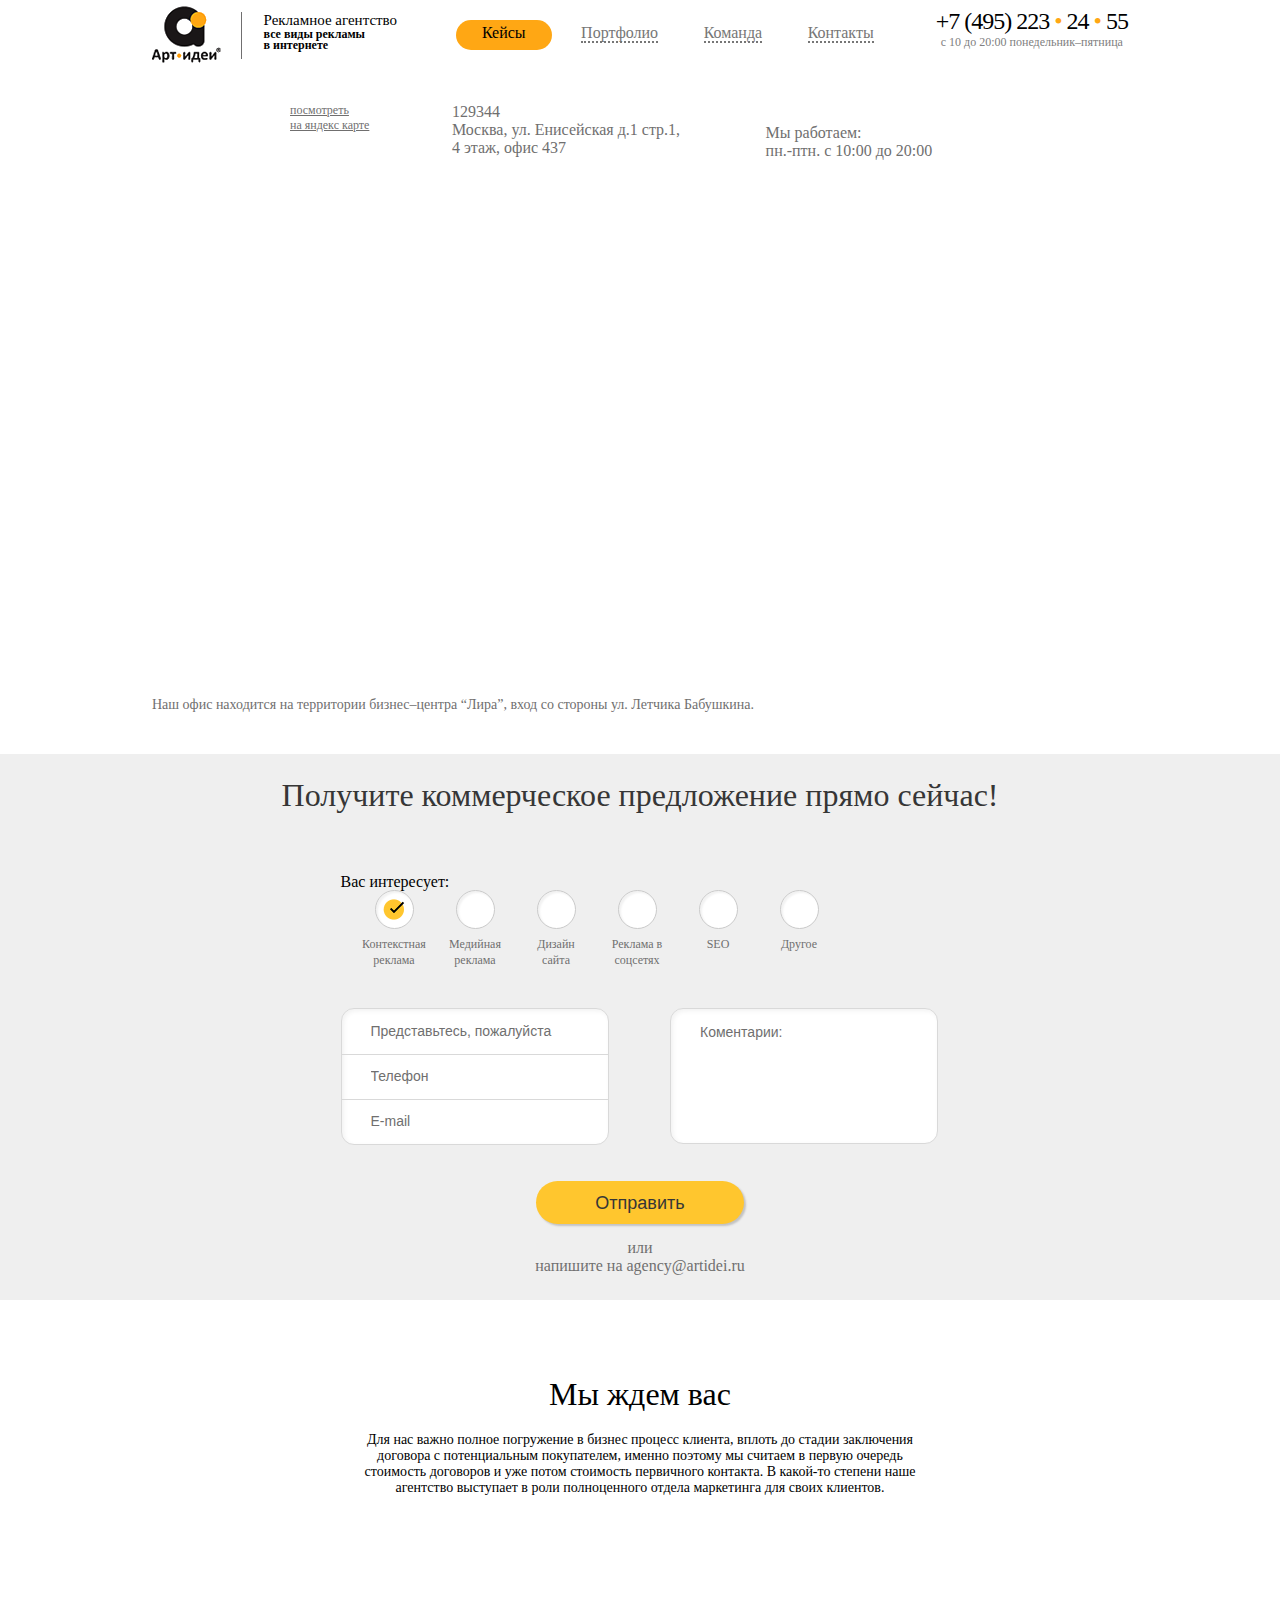
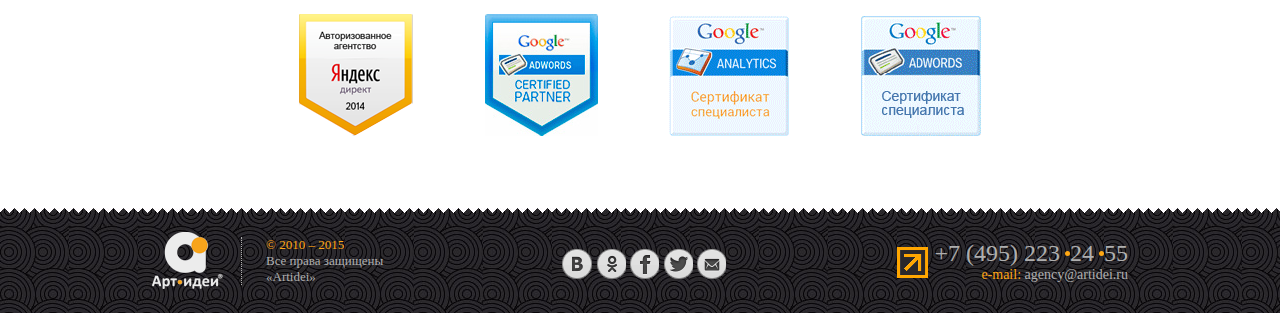
==== contacts.html @ da646fb1 "contacts page is finished" ====
﻿<!DOCTYPE html> 
<html lang="ru">
<head>
    <meta charset="utf-8" />
    <meta name="robots" content="noindex, nofollow">
    <meta name="viewport" content="width=1024">
    <meta name="format-detection" content="telephone=no">
    <meta name="format-detection" content="address=no">

    <title>Title</title>
    <link rel="stylesheet" href="css/main.css" />
    
</head>
<body>
    <!-- site -->
    <div class="site">
        <!-- /site__header -->
        <header class="site__header">
            <!-- inner -->
            <div class="site__header-layout">
                <!-- logo -->
                <h1 class="logo">
                    <img src="img/logo.png" width="" height="" alt="">
                    <div class="name">
                        <strong>Рекламное агентство</strong>
                        <p>все виды рекламы</p>
                        <p>в интернете</p>
                    </div>
                </h1>
                <!-- /logo -->
                <!-- header__menu -->
                <nav class="header__menu">
                    <a href="#" class="active">Кейсы</a>
                    <a href="#"><span>Портфолио</span></a>
                    <a href="#"><span>Команда</span></a>
                    <a href="#"><span>Контакты</span></a>
                </nav>
                <!-- /header__menu -->
                <!-- contacts-info -->
                <div class="contacts-info">
                    <!-- phone__contacts-info -->
                    <a class="phone__contacts-info" href="tel:74952232455">+7 (495) 223 <span>•</span> 24 <span>•</span> 55</a>
                    <!-- /phone__contacts-info -->
                    <!-- contacts-info__graph -->
                    <div class="contacts-info__graph">с 10 до 20:00 понедельник‒пятница</div>
                    <!-- /contacts-info__graph -->
                </div>
                <!-- /contacts-info -->
            </div>
            <!-- /inner -->
        </header>
        <!-- /site__header -->

        <!-- site__content -->
        <div class="site__content">

            <!-- contacts -->
            <div class="contacts">

                <!-- contacts__header -->
                <div class="contacts__header">

                    <a href="#" class="contacts__header__map-show">
                        посмотреть
                        на яндекс карте
                    </a>

                    <address>
                        129344
                        Москва, ул. Енисейская  д.1 стр.1,
                        4 этаж, офис 437
                    </address>

                    <dl>
                        <dt>Мы работаем:</dt>
                        <dd>пн.-птн. с 10:00 до 20:00</dd>
                    </dl>

                    <!-- contacts__social -->
                    <ul class="contacts__social">
                        <li><a href="#" class="contacts__social__vk"></a> </li>
                        <li><a href="#" class="contacts__social__fb"></a> </li>
                    </ul>
                    <!-- /contacts__social -->

                </div>
                <!-- /contacts__header -->

                <!-- contacts__map -->
                <div class="contacts__map">
                    <div id="map"></div>
                    <span>Наш офис находится на территории бизнес‒центра “Лира”, вход со стороны ул. Летчика Бабушкина.</span>
                </div>
                <!-- /contacts__map -->

            </div>
            <!-- /contacts -->

            <!-- get-propouse -->
            <div class="get-propouse">

                <div>
                    <h2>Получите коммерческое предложение прямо сейчас!</h2>
                    <form>

                        <!-- get-propouse__check -->
                        <div class="get-propouse__check">
                            <p>Вас интересует:</p>
                            <div>
                                <div>
                                    <input id="radio1" type="radio" name="radio" value="1" checked="checked"><label for="radio1"><span><span></span></span>Контекстная
                                    реклама</label>
                                </div>
                                <div>
                                    <input id="radio2" type="radio" name="radio" value="2"><label for="radio2"><span><span></span></span>Медийная
                                    реклама</label>
                                </div>
                                <div>
                                    <input id="radio3" type="radio" name="radio" value="3"><label for="radio3"><span><span></span></span>Дизайн
                                    сайта</label>
                                </div>
                                <div>
                                    <input id="radio4" type="radio" name="radio" value="4"><label for="radio4"><span><span></span></span>Реклама
                                    в соцсетях</label>
                                </div>
                                <div>
                                    <input id="radio5" type="radio" name="radio" value="5"><label for="radio5"><span><span></span></span>SEO</label>
                                </div>
                                <div>
                                    <input id="radio6" type="radio" name="radio" value="6"><label for="radio6"><span><span></span></span>Другое</label>
                                </div>
                            </div>
                        </div>
                        <!-- /get-propouse__check -->

                        <!-- get-propouse__info -->
                        <div class="get-propouse__info">

                            <div>
                                <input type="text" placeholder="Представьтесь, пожалуйста">
                                <input type="text" placeholder="Телефон">
                                <input type="email" placeholder="E-mail">
                            </div>
                            <textarea placeholder="Коментарии:"></textarea>

                        </div>
                        <!-- /get-propouse__info -->

                        <button type="submit" class="get-propouse__send">Отправить</button>
                        <p>или</p>
                        <p>напишите на <a href="mailto:agency@artidei.ru"> agency@artidei.ru</a></p>

                    </form>
                </div>

            </div>
            <!-- /get-propouse -->

            <!-- reviews -->
            <div class="reviews reviews_wait">

                <h2>Мы ждем вас</h2>
                <p>Для нас важно полное погружение в бизнес процесс клиента, вплоть до стадии заключения договора с потенциальным покупателем, именно поэтому мы считаем в первую очередь стоимость договоров и уже потом стоимость первичного контакта. В какой-то степени наше агентство выступает в роли полноценного отдела маркетинга  для своих клиентов.</p>

            </div>
            <!-- /reviews -->

            <!-- site__content__center -->
            <div class="site__content__center">

                <!-- analytics -->
                <div class="analytics">

                    <ul>
                        <li><a href="#"><img src="pic/yandex-analytics.png" width="114" height="122" alt=""></a> </li>
                        <li><a href="#"><img src="pic/google-analystic.png" width="113" height="122" alt=""></a> </li>
                        <li><a href="#"><img src="pic/google-analystic2.png" width="120" height="120" alt=""></a> </li>
                        <li><a href="#"><img src="pic/google-analystic3.png" width="120" height="120" alt=""></a> </li>
                    </ul>

                </div>
                <!-- /analytics -->

            </div>
            <!-- /site__content__center -->

        </div>
        <!-- /site__content -->

        <!-- site__footer -->
        <footer class="site__footer">
            <!-- /site__footer-layout -->
            <div class="site__footer-layout">

                <a href="#" class="site__footer__logo"><img src="img/footer-logo.png" width="71" height="57" alt=""></a>

                <!-- copy -->
                <div class="copy">
                    <p>© 2010 ‒ 2015</p>
                    <span>Все права защищены
«Artidei»</span>
                </div>
                <!-- copy -->

                <!-- socila-links -->
                <ul class="socila-links">
                    <li><a href="#" class="socila-links__vk"></a> </li>
                    <li><a href="#" class="socila-links__od"></a> </li>
                    <li><a href="#" class="socila-links__fb"></a> </li>
                    <li><a href="#" class="socila-links__tt"></a> </li>
                    <li><a href="#" class="socila-links__email"></a> </li>
                </ul>
                <!-- /socila-links -->

                <a href="#" class="rate-of-site"></a>

                <!-- site__footer__address -->
                <address class="site__footer__address">
                    <a class="site__footer__address__tel" href="tel:+74952232455">+7 (495) <span>223</span><span>24</span>55</a>
                    <dl>
                        <dt>e-mail:</dt>
                        <dd><a href="mailto:agency@artidei.ru">agency@artidei.ru</a> </dd>
                    </dl>
                </address>
                <!-- /site__footer__address -->

            </div>
            <!-- /site__footer-layout -->
        </footer>
        <!-- /site__footer -->
    </div>
    <!-- /site -->
    <script src="js/jquery-2.1.3.min.js"></script>
    <script src="//api-maps.yandex.ru/2.1/?lang=ru_RU" type="text/javascript"></script>
    <script src="js/jquery.main.js"></script>
</body>
</html>
---- css/main.css ----
@charset "utf-8";
/* --------------- Style to null --------------- */
*{-moz-box-sizing:border-box;box-sizing:border-box;}html,body,div,span,h1,h2,h3,h4,h5,h6,p,em,img,strong,sub,sup,b,u,i,dl,dt,dd,ol,ul,li,fieldset,form,label,table,tbody,tfoot,thead,tr,th,td,article,aside,canvas,details,figcaption,figure,a,footer,header,hgroup,menu,nav,section,summary,time,mark,audio,video{border:0;outline:0;vertical-align:baseline;background:transparent;font-size:100%;margin:0;padding:0;}a{background:transparent;}table{border-collapse:collapse;border-spacing:0;}td,td img{vertical-align:top;}input,select,button,textarea{font-size:12px;font-family:Arial, Helvetica, sans-serif;margin:0;}input[type="text"],input[type="password"],textarea,input[type="email"],input[type="phone"],input[type="number"]{font:12px Arial, Helvetica, sans-serif;padding:0;}input[type="checkbox"]{vertical-align:bottom;}input[type="radio"]{vertical-align:text-bottom;}sub{vertical-align:sub;font-size:smaller;}sup{vertical-align:super;font-size:smaller;}article,aside,details,figcaption,figure,footer,header,hgroup,menu,nav,section{display:block;}ul,ol{list-style:none;}html{overflow-y:scroll;overflow-x:auto;}html,body{height:100%;}body{line-height:1;color:#000;text-align:left;z-index:1;position:relative;}input [type='text']{padding:0;}textarea{resize:none;overflow:auto;}label,input[type="button"],input[type="submit"],button{cursor:pointer;}input[type="button"],input[type="reset"],input[type="submit"],button,input[type="text"],input[type="password"],textarea,input[type="email"],input[type="tel"],input[type="phone"],input[type="number"]{-webkit-appearance:none;}a,a:visited,a:hover,a:focus,a:active{text-decoration:none;}input[type="submit"]::-moz-focus-inner,button::-moz-focus-inner{border:0;padding:0;}input:invalid{outline:none;-moz-box-shadow:none;border:none;}::-ms-clear{display:none;}input,textarea,input[type="search"]:focus,:focus{outline:none;}
/* --------------- Style to null --------------- */

/*
    main styles
    version: 13.10.2015

    placeholder

    fonts

    site

    btn

    site__header-layout

    logo

    header__menu

    promo-section

    swiper

    employment

    reviews

    analytics

    socila-links

    rate-of-site

    our-info

    comersial-strategy

    yellow-wall
*/

/* --------------- placeholder --------------- */
::-webkit-input-placeholder {
    color: #706f6f;
    font-size: 14px;
}
:-moz-placeholder {
    color: #706f6f;
    font-size: 14px;
}
.placeholder {
    font-size: 14px;
    color: #706f6f;
}
/* --------------- /placeholder --------------- */

/* --------------- fonts --------------- */
@font-face {
    font-family: "Myriad Pro Light";
    src: url("../fonts/MyriadPro-Light.woff") format("woff");
    font-weight: normal;
    font-style: normal;
}
@font-face {
    font-family: "Myriad Pro Bold";
    src: url("../fonts/MyriadPro-Bold.woff") format("woff");
    font-weight: normal;
    font-style: normal;
}
/* --------------- /fonts --------------- */

/* --------------- site --------------- */
.site {
    position: relative;
    min-height: 100%;
    min-width: 976px;
    font: 14px 'Myriad Pro Light', serif;
    overflow: hidden;
    z-index: 1;
}
.site:after {
    content: '';
    display: block;
    clear: both;
    width: 100%;
    height: 173px;
}
.site__content {
    position: relative;
    z-index: 2;
}
.site__header {
    position: absolute;
    top: 0;
    left: 0;
    right: 0;
    height: 71px;
    background: rgba(255,255,255,.7);
    z-index: 3;
}
.site__footer {
    z-index: 2;
    position: absolute;
    left: 0;
    right: 0;
    bottom: 0;
    height: 105px;
    background: url("../img/footer-bg.jpg");
}
.site__footer-layout {
    width: 976px;
    margin: 0 auto;
    position: relative;
    height: 105px;
}
.site__footer__logo{
    position: absolute;
    top: 24px;
    left: 0;
}
.copy{
    position: absolute;
    top: 29px;
    left: 89px;
    border-left: 1px dotted #aeaeae;
    padding-left: 24px;
    width: 170px;
    color: #afafaf;
    font-size: 13px;
}
.copy p{
    color: #ffa614;
}
.copy span{
    white-space: pre-line;
}
.site__footer__address{
    position: absolute;
    top: 32px;
    right: 0;
    font-style: normal;
    text-align: right;
}
.site__footer__address__tel{
    color: #afafaf;
    font-size: 24px;
    text-decoration: none;
}
.site__footer__address__tel span{
    display: inline;
    position: relative;
    padding-right: 10px;
}
.site__footer__address__tel span:after{
    content: "";
    width: 5px;
    height: 5px;
    border-radius: 50%;
    background: #ffa713;
    position: absolute;
    top: 50%;
    right: 0;
    margin-top: -2px;
}
.site__footer__address dl dd,
.site__footer__address dl dt{
    display: inline-block;
    color: #ffa614;
    font-size: 14px;
}
.site__footer__address dl a{
    color: #b0b0b0;
}
.site__footer__address dl a:hover{
    text-decoration: underline;
}

.site__content__center{
    width: 976px;
    margin: 0 auto;
}
/* --------------- /site --------------- */

/* ---------------- btn ---------------- */
.btn{
    position: relative;
    display: block;
    width: 200px;
    height: 42px;
    margin-left: 6px;
    padding-top: 7px;
    border-radius: 50px;
    font-size: 16px;
    letter-spacing: .5px;
    color: #fff;
    text-align: center;
    text-shadow: -1px -1px 0 #777;
    transition: text-shadow .3s ease;
    -webkit-transition: text-shadow .3s ease;
    overflow: hidden;
    z-index: 3;
}
.btn:hover{
    text-shadow: none
}
.btn:before,
.btn:after{
    content: '';
    position: absolute;
    top: 0;
    left: 0;
    width: 100%;
    height: 100%;
    z-index: -1;
    transition: opacity .3s ease;
    -webkit-transition: opacity .3s ease;
    opacity: 1;
}
.btn:before {
    background: #ff4900;
    background: -moz-linear-gradient(top,  #ff4900 0%, #ff5517 2%, #ff5517 10%, #ff7417 77%, #ff7111 100%);
    background: -webkit-gradient(linear, left top, left bottom, color-stop(0%,#ff4900), color-stop(2%,#ff5517), color-stop(10%,#ff5517), color-stop(77%,#ff7417), color-stop(100%,#ff7111));
    background: -webkit-linear-gradient(top,  #ff4900 0%,#ff5517 2%,#ff5517 10%,#ff7417 77%,#ff7111 100%);
    background: -o-linear-gradient(top,  #ff4900 0%,#ff5517 2%,#ff5517 10%,#ff7417 77%,#ff7111 100%);
    background: -ms-linear-gradient(top,  #ff4900 0%,#ff5517 2%,#ff5517 10%,#ff7417 77%,#ff7111 100%);
    background: linear-gradient(to bottom,  #ff4900 0%,#ff5517 2%,#ff5517 10%,#ff7417 77%,#ff7111 100%);
    filter: progid:DXImageTransform.Microsoft.gradient( startColorstr='#ff4900', endColorstr='#ff7111',GradientType=0 );
}
.btn:after{
    background: #ff7111;
    background: -moz-linear-gradient(top, #ff7111 0%, #ff7415 15%, #ff7417 56%, #ff5517 90%, #ff5517 98%, #ff4900 100%);
    background: -webkit-gradient(linear, left top, left bottom, color-stop(0%, #ff7111), color-stop(15%, #ff7415), color-stop(56%, #ff7417), color-stop(90%, #ff5517), color-stop(98%, #ff5517), color-stop(100%, #ff4900));
    background: -webkit-linear-gradient(top, #ff7111 0%, #ff7415 15%, #ff7417 56%, #ff5517 90%, #ff5517 98%, #ff4900 100%);
    background: -o-linear-gradient(top, #ff7111 0%, #ff7415 15%, #ff7417 56%, #ff5517 90%, #ff5517 98%, #ff4900 100%);
    background: -ms-linear-gradient(top, #ff7111 0%, #ff7415 15%, #ff7417 56%, #ff5517 90%, #ff5517 98%, #ff4900 100%);
    background: linear-gradient(to bottom, #ff7111 0%, #ff7415 15%, #ff7417 56%, #ff5517 90%, #ff5517 98%, #ff4900 100%);
    filter: progid:DXImageTransform.Microsoft.gradient(startColorstr='#ff7111', endColorstr='#ff4900', GradientType=0);
}
.btn:hover:after{
    opacity: 0;
}
.btn-wrap{
    display: inline-block;
    position: relative;
}
.btn-wrap img{
    position: absolute;
    bottom: -40px;
    left: 50%;
    margin-left: -11px;
}
/* ---------------- /btn --------------- */

/* -------- site__header-layout ------- */
.site__header-layout{
    position: relative;
    width: 976px;
    margin: 0 auto;
    text-align: center;
}
.contacts-info{
    position: absolute;
    top: 8px;
    right: 0;
}
.phone__contacts-info{
    font-size: 24px;
    letter-spacing: -1px;
    color: #000;
    cursor: default;
}
.phone__contacts-info span{
    color: #ffa713;
}
.contacts-info__graph{
    font-size: 12px;
    color: #808080;
}
/* ------- /site__header-layout ------- */

/* --------------- logo --------------- */
.logo {
    position: absolute;
    top: 6px;
    left: 0;
}
.logo .name{
    display: inline-block;
    width: 181px;
    height: 47px;
    margin-left: 16px;
    margin-top: 6px;
    padding-left: 22px;
    border-left: 1px solid #706f70;
    font-size: 12px;
    line-height: 11px;
    vertical-align: top;
    text-align: left;
}
.logo .name strong{
    font: 15px 'Myriad Pro Bold', serif;
}
/* --------------- /logo --------------- */

/* ----------- header__menu ------------ */
.header__menu{
    position: absolute;
    top: 20px;
    left: 304px;
}
.header__menu a{
    display: inline-block;
    height: 30px;
    margin-right: 10px;
    padding: 4px 16px 0;
    font-size: 16px;
    color: #767676;
}
.header__menu span{
    border-bottom: 2px dotted #767676;
    transition: border-bottom-color .3s ease;
    -webkit-transition: border-bottom-color .3s ease;
}
.header__menu a:hover span{
    border-bottom-color: transparent;
}
.header__menu .active{
    padding: 4px 26px 0;
    border-radius: 20px;
    background-color: #ffa714;
    color: #000;
    cursor: default;
}
/* ----------- /header__menu ----------- */

/* ---------- promo-section ------------ */
.promo-section{
    height: 597px;
    background-color: #606071;
}
.promo-section__layout{
    position: relative;
    width: 976px;
    margin: 0 auto;
}
.promo-section__item{
    position: absolute;
    top: 135px;
    right: 0;
    width: 360px;
    font-size: 16px;
    line-height: 25px;
}
.promo-section__item h2{
    width: 320px;
    margin-bottom: 52px;
    font-size: 32px;
    font-weight: normal;
    line-height: 38px;
}
.promo-section__item > div{
    margin-left: 3px;
    margin-bottom: 42px;
}
.promo-section__item span{
    padding: 0 5px;
    background-color: #ffc62e;
}
.promo-swiper .swiper-slide{
    height: 597px;
    background-position: center;
    background-repeat: no-repeat;
}
.promo-swiper .swiper-wrapper{
    margin-bottom: 7px;
}
.promo-prev,
.promo-next{
    top: 260px;
    left: 50%;
}
.promo-prev{
    margin-left: -580px;
}
.promo-next{
    right: auto;
    margin-left: 522px;
}
/* ---------- /promo-section ----------- */

/* ---------- swiper ----------- */
.swiper-button-next,
.swiper-button-prev{
    position: absolute;
    width: 46px;
    height: 88px;
    margin-top: 0;
    border: 1px solid rgba(119,115,118,.5);
    border-radius: 5px;
    background: url("../img/ico-promo-arrows.png") no-repeat 9px 50% rgba(209,209,209,.5);
    transition: background-color .3s ease;
    -webkit-transition: background-color .3s ease;
}
.swiper-button-next{
    background-position: -46px 50%;
}
.swiper-button-prev:hover,
.swiper-button-next:hover{
    background-color: rgba(209,209,209,.8);
}
.swiper-pagination-clickable{
    position: relative;
    text-align: center;
    z-index: 8;
}
.swiper-pagination-bullet{
    width: 7px;
    height: 7px;
    margin: 0 4px;
    background-color: #ededed;
    box-shadow: 1px 1px 1px #777 inset;
    opacity: 1;
    transition: box-shadow .4s ease;
    -webkit-transition: box-shadow .4s ease;
}
.swiper-pagination-bullet:hover{
    box-shadow: 0 0 2px #777 inset;
}
.swiper-pagination-bullet-active{
    background-color: #000;
    cursor: default;
}
/* ---------- /swiper ----------- */

/* --------------- employment -------------- */
.employment{
    width: 976px;
    margin: 0 auto;
    padding: 61px 0 62px;
    text-align: center;
}
.employment h2{
    margin-bottom: 17px;
    font: normal 32px/38px 'Myriad Pro Light', serif;
}
.employment__about{
    position: relative;
    width: 620px;
    margin: 0 auto 74px;
    line-height: 18px;
}
.employment__about:after{
    content: '';
    position: absolute;
    left: 50%;
    bottom: -44px;
    width: 80px;
    height: 8px;
    margin-left: -40px;
    background: url("../img/img-decoration.jpg") repeat-x 0 0;
}
.employment__service li{
    display: inline-block;
    vertical-align: top;
    width: 235px;
    line-height: 18px;
}
.employment__service-img{
    height: 105px;
    margin-bottom: 17px;
}
.employment__service li h3{
    margin-bottom: 9px;
    font-size: 17px;
}
/* -------------- /employment -------------- */

/* ---------------- reviews ---------------- */
.reviews {
    position: relative;
    width: 976px;
    margin: 0 auto 56px;
    padding: 56px 0 50px;
    text-align: center;
    background: url('../img/bg-reviews.jpg') no-repeat 100% 100%;
    overflow: hidden;
}
.reviews:after{
    content: '';
    position: absolute;
    left: 42px;
    right: 173px;
    bottom: 4px;
    height: 8px;
    background: url("../img/img-decoration.jpg") repeat-x 0 0;
}
.reviews h2{
    margin-bottom: 58px;
    font-size: 32px;
}
.reviews-swiper .swiper-wrapper{
    margin-bottom: 37px;
}
.reviews-swiper .swiper-slide{
    font-size: 16px;
    line-height: 22px;
    text-align: justify;
}
.swiper-slide .author{
    padding-top: 38px;
    text-align: center;
    font: 14px/22px 'Myriad Pro Light', serif;
}
.swiper-slide .author strong{
    font: 600 18px 'Myriad Pro', serif;
}
.reviews-swiper{
    width: 663px;
    margin: 0 auto;
    overflow: hidden;
}
.reviews-prev,
.reviews-next{
    top: 165px;
}
.reviews-prev{
    left: 1px;
}
.reviews-next{
    right: 2px;
}
/* --------------- /reviews ---------------- */

/* --------------- analytics --------------- */
.analytics{
    text-align: center;
}
.analytics ul{
    display: inline-block;
}
.analytics ul li{
    display: inline-block;
    padding: 0 34px;
}
/* --------------- /analytics --------------- */

/* --------------- socila-links --------------- */
.socila-links{
    position: absolute;
    top: 41px;
    left: 410px;
}
.socila-links li{
    display: inline-block;
    vertical-align: top;
}
.socila-links li a{
    background: url("../img/footer-social.png") no-repeat;
    width: 30px;
    height: 30px;
    display: block;
}

.socila-links__vk{
    background-position: 0 0;
}
.socila-links__od{
    background-position: -32px 0 !important;
}
.socila-links__fb{
    background-position: -65px 0 !important;
}
.socila-links__tt{
    background-position: -98px 0 !important;
}
.socila-links__email{
    background-position: -131px 0 !important;
}
/* --------------- /socila-links --------------- */

/* --------------- rate-of-site --------------- */
.rate-of-site{
    position: absolute;
    top: 39px;
    right: 200px;
    background: url("../img/rate.png");
    width: 31px;
    height: 31px;
}
/* --------------- /rate-of-site --------------- */

/* ------- our-info ------- */
.our-info{
    color: #363636;
    padding-top: 43px;
    padding-bottom: 23px;
}
.our-info__ability{
    width: 50%;
    display: inline-block;
    border-right: 1px solid #cacbcf;
    text-align: center;
    position: relative;
    padding: 0 17px;
}
.our-info h2{
    font-size: 32px;
    margin-bottom: 26px;
    font-weight: normal;
}
.our-info p{
    color: #706f6f;
    font-size: 14px;
    line-height: 18px;
    margin-bottom: 55px;
}
.our-info__ability ul{
    display: inline-block;
    vertical-align: top;
    padding-top: 29px;
}

.our-info__ability ul li{
    display: inline-block;
    vertical-align: top;
    margin: 0 14px;
}
.our-info__ability:after{
    content: "";
    position: absolute;
    bottom: -161px;
    right: -9px;
    background: url("../img/heand.jpg") no-repeat;
    width: 95px;
    height: 161px;
}
.our-info__prices{
    width: 48%;
    display: inline-block;
    vertical-align: top;
    padding: 0 0 0 61px;
    text-align: center;
}
.our-info__prices ul{
    display: inline-block;
    vertical-align: top;
    text-align: justify;
    width: 100%;
    margin-bottom: 51px;
}
.our-info__prices ul:after{
    content: "";
    width: 100%;
    display: inline-block;
    vertical-align: top;
}
.our-info__prices ul li{
    display: inline-block;
    position: relative;
    text-align: center;
    vertical-align: top;
    font-size: 18px;
    color: #363636;
}
.our-info__prices ul li:first-of-type:after{
    display: none;
}
.our-info__prices ul li:after{
    content: "";
    position: absolute;
    top: 43px;
    left: -39px;
    background: url("../img/dotes.png");
    width: 32px;
    height: 7px;
}
.our-info__prices ul li span{
    display: block;
    border: 1px solid #b1b1b2;
    border-radius: 50%;
    width: 84px;
    height: 84px;
    font-family: "Myriad Pro Bold", serif;
    line-height: 84px;
    font-size: 16px;
    margin: 0 auto;
    margin-bottom: 15px;
    color: #363636;
    background: #f3f3f5;
}
.get-discount-btn{
    display: block;
    margin: 0 auto;
    width: 208px;
    height: 43px;
    line-height: 43px;
    border-radius: 30px;
    background: #ffc62e;
    color: #363636;
    font-size: 18px;
    box-shadow: 2px 2px 2px #c2c2c2;
}
.get-discount-btn:hover{
    box-shadow: none;
}
/* ------- /our-info ------- */

/* ------- comersial-strategy ------- */
.comersial-strategy{
    height: 527px;
    padding-top: 26px;
    background: #efefef;
}
.comersial-strategy > div{
    width: 976px;
    margin: 0 auto;
}
.comersial-strategy h2{
    font-size: 32px;
    color: #363636;
    text-align: center;
    font-weight: normal;
}
.comersial-strategy__description{
    background: url("../img/comersial-back.jpg") no-repeat  269px -20px;
    height: 527px;
    position: relative;
}
.comersial-strategy__description > div{
    color: #706f6f;
    font-size: 14px;
    line-height: 18px;
    width: 260px;
    position: absolute;
}
.comersial-strategy__description__itme1 h3{
    color: #ff5a00;
    font-size: 16px;
    margin-bottom: 11px;
}
.comersial-strategy__description__itme2 h3{
    color: #19ab9e;
    font-size: 16px;
    margin-bottom: 11px;
}
.comersial-strategy__description__itme3 h3{
    color: #0b8acc;
    font-size: 16px;
    margin-bottom: 11px;
}
.comersial-strategy__description__itme4 h3{
    color: #ab1919;
    font-size: 16px;
    margin-bottom: 11px;
}
.comersial-strategy__description__itme1{
    top: 70px;
}
.comersial-strategy__description__itme2{
    top: 274px;
}
.comersial-strategy__description__itme3{
    right: 0;
    top: 70px;
    width: 225px !important;
}
.comersial-strategy__description__itme4{
    right: 0;
    top: 274px;
    width: 225px !important;
}
/* ------- /comersial-strategy ------- */

/* ------- yellow-wall ------- */
.yellow-wall{
    background: url("../img/yallow-wall.jpg");
}
.yellow-wall > div{
    width: 976px;
    margin: 0 auto;
    padding-left: 476px;
    height: 531px;
    padding-top: 50px;
    position: relative;
}
.yellow-wall > div:after{
    background: url("../img/yallow-man.jpg") no-repeat;
    width: 548px;
    height: 531px;
    position: absolute;
    top: 0;
    left: -126px;
    content: "";
}
.yellow-wall h2{
    font-size: 32px;
    font-weight: normal;
    color: #252525;
    opacity: 0.75;
    margin-bottom: 35px;
}
.yellow-wall ul{
    margin-bottom: 67px;
}
.yellow-wall li{
    background: url("../img/yallow-wall-chack-list.png") no-repeat 0 4px;
    padding-left: 35px;
    color: #363636;
    font-size: 18px;
    margin-bottom: 14px;
    white-space: nowrap;
}
.yellow-wall blockquote{
    position: relative;
    color: #363636;
    font-size: 14px;
    line-height: 18px;
    margin: 0 0 30px 0;
    padding: 0 12px 0 33px;
}
.yellow-wall blockquote:after{
    position: absolute;
    content: "";
    top: -14px;
    left: -14px;
    background: url("../img/blackqute1.png") no-repeat;
    width: 34px;
    height: 26px;
}
.yellow-wall blockquote:before{
    position: absolute;
    content: "";
    bottom: 0;
    right: -7px;
    background: url("../img/blackqute2.png") no-repeat;
    width: 34px;
    height: 26px;
}
.yellow-wall__sing{
    margin-left: 34px;
}
.yellow-wall__sing p{
    margin-bottom: 4px;
    color: #121212;
    font-size: 18px;
    font-family: "Myriad Pro Bold", serif;
}
/* ------- /yellow-wall ------- */

/* ------- contacts ------- */
.contacts{
    width: 976px;
    margin: 0 auto;
    padding-top: 71px;
    margin-bottom: 41px;
}
.contacts__header__map-show{
    background: url("../img/search-on-map.jpg") no-repeat;
    white-space: pre-line;
    color: #706f6f;
    font-size: 12px;
    height: 107px;
    text-decoration: underline;
    display: inline-block;
    vertical-align: top;
    padding-left: 138px;
    padding-top: 3px;
    margin-right: 79px;
}
.contacts__header{
    padding-top: 14px;
    position: relative;
    margin-bottom: 4px;

}
.contacts__header address{
    display: inline-block;
    font-style: normal;
    vertical-align: top;
    white-space: pre-line;
    font-size: 16px;
    margin-right: 82px;
    color: #706f6f;
}
.contacts__header dl{
    display: inline-block;
    vertical-align: top;
    color: #706f6f;
    font-size: 16px;
    padding-top: 39px;
}
.contacts__social{
    position: absolute;
    top: 0;
    right: 0;
}
.contacts__social li{
    float: left;
    margin-left: 1px;
}
.contacts__social a{
    display: block;
    background: url("../img/contacts-social.jpg") no-repeat;
    width: 48px;
    height: 48px;
}
.contacts__social__vk{
    background-position: 0 0 !important;
}
.contacts__social__fb{
    background-position: -49px 0 !important;
}
.contacts__map span{
    font-size: 14px;
    color: #706f6f;
}
.contacts__map #map{
    height: 481px;
    margin-bottom: 20px;
}
/* ------- contacts ------- */

/* ------- get-propouse ------- */
.get-propouse{
    background: #efefef;
    padding-top: 23px;
    padding-bottom: 25px;
    margin-bottom: 20px;
}
.get-propouse > div{
    width: 976px;
    margin: 0 auto;
}
.get-propouse h2{
    text-align: center;
    font-size: 32px;
    font-weight: normal;
    color: #363636;
    margin-bottom: 51px;
}
.get-propouse form{
    width: 599px;
    margin: 0 auto;
}
.get-propouse__check{
    margin-bottom: 24px;
}
.get-propouse__check p{
    display: inline-block;
    vertical-align: top;
    font-size: 16px;
    margin-top: 8px;
}
.get-propouse__check > div{
    display: inline-block;
    vertical-align: top;
    text-align: justify;
    width: 470px;
    margin-top: -17px;
    margin-left: 21px;
}
.get-propouse__check > div:after{
    content: "";
    display: inline-block;
    vertical-align: top;
    width: 100%;
}
.get-propouse__check > div div{
    display: inline-block;
    width: 65px;
    text-align: center;
    vertical-align: top;
}
.get-propouse__info{
    margin-bottom: 36px;
}
.get-propouse__info > textarea{
    background: #fff;
    border-radius: 13px;
    box-shadow: inset  2px 2px 5px #f2f2f2;
    border: 1px solid #d9d9d9;
    overflow: hidden;
    width: 268px;
    display: inline-block;
    vertical-align: top;
    height: 136px;
    padding: 15px 29px;
}
.get-propouse__info > div{
    background: #fff;
    display: inline-block;
    vertical-align: top;
    border-radius: 13px;
    box-shadow: inset  2px 2px 5px #f2f2f2;
    border: 1px solid #d9d9d9;
    overflow: hidden;
    margin-right: 58px;
    width: 268px;
}
.get-propouse__info > div input:first-child{
    border-top: none;
}
.get-propouse__info > div input{
    height: 45px;
    width: 100%;
    padding: 0 29px;
    background: none;
    border: none;
    border-top: 1px solid #d9d9d9;
}
.get-propouse form > p{
    text-align: center;
    color: #706f6f;
    font-size: 16px;
}
.get-propouse form > p a:hover{
    text-decoration: underline;
}
.get-propouse form > p a{
    color: #706f6f;

}
.get-propouse__send{
    display: block;
    margin: 0 auto;
    width: 208px;
    height: 43px;
    line-height: 43px;
    border-radius: 30px;
    background: #ffc62e;
    color: #363636;
    font-size: 18px;
    border: none;
    margin-bottom: 15px;
    box-shadow: 2px 2px 2px #c2c2c2;
}
.get-propouse__send:hover{
    box-shadow: none;
}
/* ------- /get-propouse ------- */

/* ------- reviews_wait ------- */
.reviews_wait{
    padding-left:  200px;
    padding-right:  200px;
    padding-bottom: 62px;
}
.reviews_wait h2{
    font-weight: normal;
    margin-bottom: 19px;
}

/* ------- /reviews_wait ------- */

input[type=radio   ]:not(old){
    width     : 2em;
    margin    : 0;
    padding   : 0;
    font-size : 1em;
    opacity   : 0;
}
input[type=radio   ]:not(old) + label{
    font-size: 12px;
    color: #706f6f;
}
input[type=radio   ]:not(old) + label > span{
    display          : block;
    margin: 0 auto;
    width            : 39px;
    height           : 39px;

    border           : 1px solid #cacaca;
    border-radius    : 50%;
    background       : #fff;
    vertical-align   : bottom;
    margin-bottom: 7px;
    box-shadow: inset  2px 2px 2px #f2f2f2;
}

input[type=radio]:not(old):checked +  label > span > span{
    display          : block;
    background: url("../img/checked-image.png");
    width: 22px;
    height: 21px;
    margin           : 0 auto;
    margin-top: 8px;


}
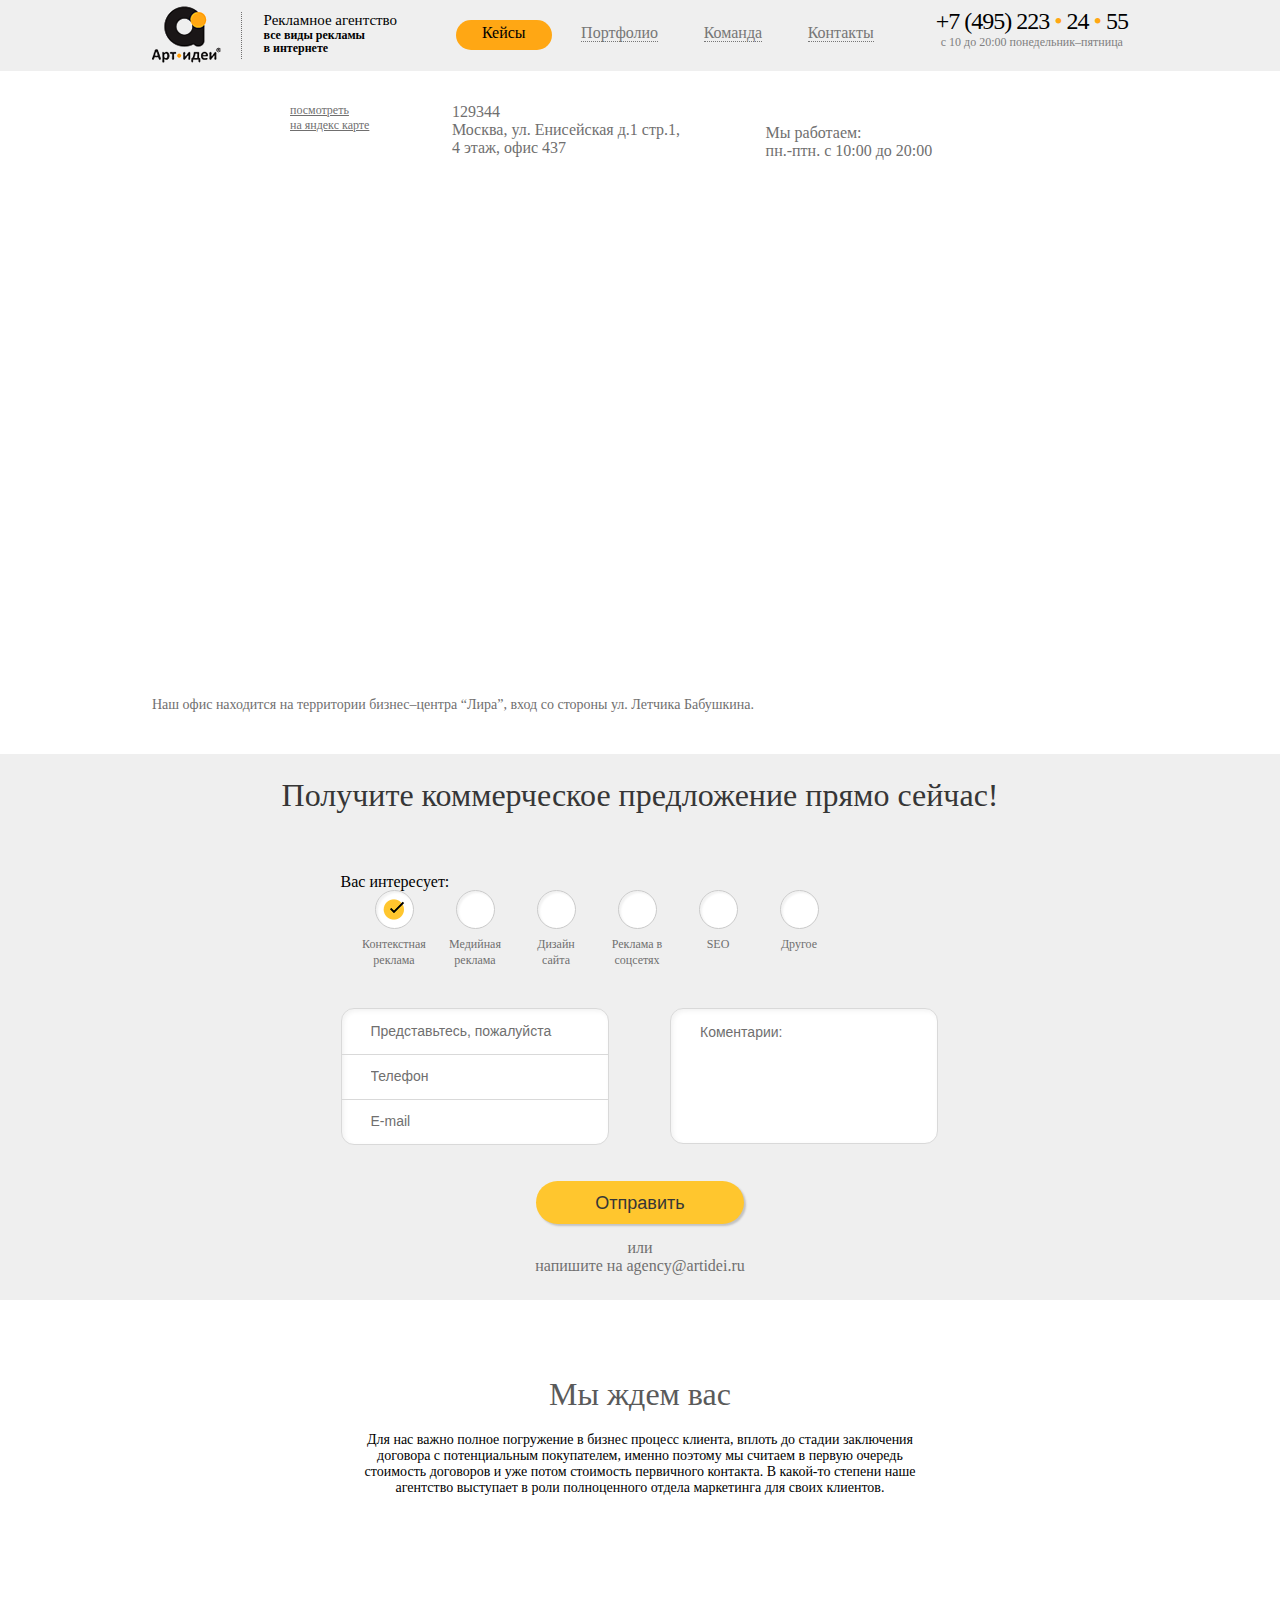
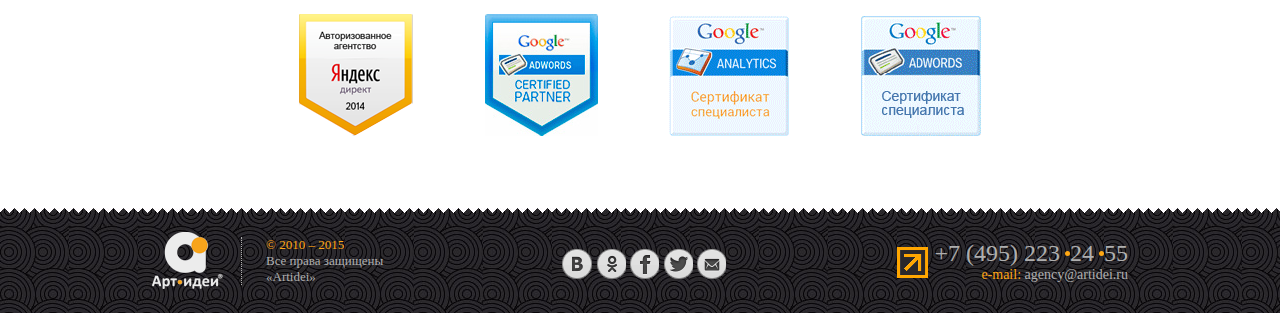
==== commit c6d18add: "portfolio" ====
--- a/contacts.html
+++ b/contacts.html
@@ -15,7 +15,7 @@
     <!-- site -->
     <div class="site">
         <!-- /site__header -->
-        <header class="site__header">
+        <header class="site__header inside">
             <!-- inner -->
             <div class="site__header-layout">
                 <!-- logo -->
--- a/css/main.css
+++ b/css/main.css
@@ -98,8 +98,11 @@
     left: 0;
     right: 0;
     height: 71px;
-    background: rgba(255,255,255,.7);
+    background: rgba(255,255,255,.74);
     z-index: 3;
+}
+.site__header.inside{
+    background-color: #efefef;
 }
 .site__footer {
     z-index: 2;
@@ -130,6 +133,7 @@
     width: 170px;
     color: #afafaf;
     font-size: 13px;
+    line-height: 16px;
 }
 .copy p{
     color: #ffa614;
@@ -294,14 +298,17 @@
     margin-left: 16px;
     margin-top: 6px;
     padding-left: 22px;
-    border-left: 1px solid #706f70;
+    border-left: 1px dotted #706f70;
     font-size: 12px;
     line-height: 11px;
     vertical-align: top;
     text-align: left;
 }
+.logo .name p{
+    line-height: 13px;
+}
 .logo .name strong{
-    font: 15px 'Myriad Pro Bold', serif;
+    font: 15px/17px 'Myriad Pro Bold', serif;
 }
 /* --------------- /logo --------------- */
 
@@ -320,7 +327,7 @@
     color: #767676;
 }
 .header__menu span{
-    border-bottom: 2px dotted #767676;
+    border-bottom: 1px dotted #767676;
     transition: border-bottom-color .3s ease;
     -webkit-transition: border-bottom-color .3s ease;
 }
@@ -375,7 +382,7 @@
     background-repeat: no-repeat;
 }
 .promo-swiper .swiper-wrapper{
-    margin-bottom: 7px;
+    margin-bottom: 10px;
 }
 .promo-prev,
 .promo-next{
@@ -400,7 +407,7 @@
     margin-top: 0;
     border: 1px solid rgba(119,115,118,.5);
     border-radius: 5px;
-    background: url("../img/ico-promo-arrows.png") no-repeat 9px 50% rgba(209,209,209,.5);
+    background: url("../img/ico-promo-arrows.png") no-repeat 9px 50% rgba(229,229,229,.5);
     transition: background-color .3s ease;
     -webkit-transition: background-color .3s ease;
 }
@@ -409,7 +416,7 @@
 }
 .swiper-button-prev:hover,
 .swiper-button-next:hover{
-    background-color: rgba(209,209,209,.8);
+    background-color: rgba(229,229,229,.8);
 }
 .swiper-pagination-clickable{
     position: relative;
@@ -500,6 +507,8 @@
 .reviews h2{
     margin-bottom: 58px;
     font-size: 32px;
+    font-weight: normal;
+    color: #5a5a5a;
 }
 .reviews-swiper .swiper-wrapper{
     margin-bottom: 37px;
@@ -525,12 +534,17 @@
 .reviews-prev,
 .reviews-next{
     top: 165px;
+    background-color: #f3f3f3;
 }
 .reviews-prev{
     left: 1px;
 }
 .reviews-next{
     right: 2px;
+}
+.reviews-prev:hover,
+.reviews-next:hover{
+    background-color: #e6e6e6;
 }
 /* --------------- /reviews ---------------- */
 
@@ -1052,8 +1066,189 @@
     font-weight: normal;
     margin-bottom: 19px;
 }
-
 /* ------- /reviews_wait ------- */
+
+/* --------------- portfolio --------------- */
+.portfolio{
+    position: relative;
+    width: 976px;
+    margin: 0 auto;
+    height: 957px;
+}
+.portfolio__menu{
+    position: relative;
+    margin-bottom: 49px;
+    padding: 109px 0 44px;
+    font-size: 16px;
+    background: url('../img/bg-reviews.jpg') no-repeat 100% 100%;
+}
+.portfolio__menu:after{
+    content: '';
+    position: absolute;
+    left: 0;
+    right: 173px;
+    bottom: 4px;
+    height: 8px;
+    background: url("../img/img-decoration.jpg") repeat-x 2px 0;
+}
+.news__tab{
+    display: inline-block;
+    margin-right: 25px;
+    padding-right: 15px;
+    background: url('../img/ico-menu.jpg') no-repeat 100% 50%;
+}
+.news__tab li{
+    display: inline-block;
+    height: 32px;
+    margin-right: 7px;
+    padding: 5px 13px 0;
+    border: 1px solid transparent;
+    border-radius: 15px;
+    cursor: pointer;
+}
+.news__tab span{
+    border-bottom: 1px dashed transparent;
+    transition: border-bottom-color .3s ease;
+    -webkit-transition: border-bottom-color .3s ease;
+}
+.news__tab span:hover{
+    border-bottom-color: #706f6f;
+}
+.news__tab .active{
+    padding: 5px 31px 0;
+    border-color: #f89c02;
+    cursor: default;
+    transition: border .3s ease;
+    -webkit-transition: border .3s ease;
+}
+.news__tab .active span{
+    border-bottom: none;
+}
+.tab__item{
+    display: inline-block;
+}
+.tab__item a{
+    margin-right: 20px;
+    color: #706f6f;
+    border-bottom: 1px dashed transparent;
+    transition: border-bottom-color .3s ease;
+    -webkit-transition: border-bottom-color .3s ease;
+}
+.tab__item a:hover{
+    border-bottom-color: #706f6f;
+}
+.tab__item .active{
+    font-family: "Myriad Pro", serif;
+    border-bottom: 2px solid #ffa714;
+    color: #ffa714;
+    cursor: default;
+}
+.tab__item a.active:hover{
+    border-bottom-color: #ffa714;
+}
+.portfolio-swiper{
+    position: relative;
+    overflow: hidden;
+}
+.portfolio-swiper .swiper-wrapper{
+    margin-bottom: 37px;
+}
+.portfolio-swiper .swiper-slide{
+    text-align: justify;
+}
+.portfolio-swiper .swiper-slide li{
+    display: inline-block;
+    margin: 0 11px 30px;
+}
+.portfolio-swiper .swiper-slide li > div{
+    display: table-cell;
+    width: 280px;
+    height: 290px;
+    vertical-align: middle;
+    overflow: hidden;
+    text-align: center;
+}
+.portfolio-swiper .swiper-slide li img{
+}
+.portfolio-next,
+.portfolio-prev{
+    top: 477px;
+    background-color: #f3f3f3;
+}
+.portfolio-next{
+    right: -109px;
+}
+.portfolio-prev{
+    left: -119px;
+}
+/* -------------- /portfolio --------------- */
+
+/* ------------ mobile-sites --------------- */
+.mobile-sites{
+    height: 527px;
+    background-color: #efefef;
+}
+.mobile-sites > div{
+    height: inherit;
+    width: 1090px;
+    margin: 0 auto;
+    padding-top: 65px;
+    padding-left: 721px;
+    line-height: 18px;
+    background: url("../img/mobile-sites.jpg") no-repeat 0 80px;
+}
+.mobile-sites h2{
+    margin-bottom: 17px;
+    font: normal 32px/38px 'Myriad Pro Light', serif;
+}
+.mobile-sites > div p{
+    margin-bottom: 50px;
+}
+/* ------------ /mobile-sites -------------- */
+
+/* --------------- clients ----------------- */
+.clients{
+    width: 976px;
+    margin: 0 auto;
+    padding-top: 186px;
+    text-align: center;
+    background: url("../img/bg-clients.jpg") no-repeat 59% 32px;
+}
+.clients h2{
+    margin-bottom: 17px;
+    font: normal 32px/38px 'Myriad Pro Light', serif;
+}
+.clients__about{
+    position: relative;
+    width: 610px;
+    margin: 0 auto 108px;
+    line-height: 18px;
+}
+.clients__about:after{
+    content: '';
+    position: absolute;
+    left: 50%;
+    bottom: -63px;
+    width: 80px;
+    height: 8px;
+    margin-left: -40px;
+    background: url("../img/img-decoration.jpg") repeat-x 0 0;
+}
+.clients ul li{
+    display: inline-block;
+    margin-bottom: 22px;
+}
+.clients ul li div{
+    display: table-cell;
+    height: 86px;
+    width: 220px;
+    vertical-align: middle;
+    overflow: hidden;
+}
+.clients ul li img{
+    max-width: 206px;
+}
+/* --------------- /clients ---------------- */
 
 input[type=radio   ]:not(old){
     width     : 2em;
